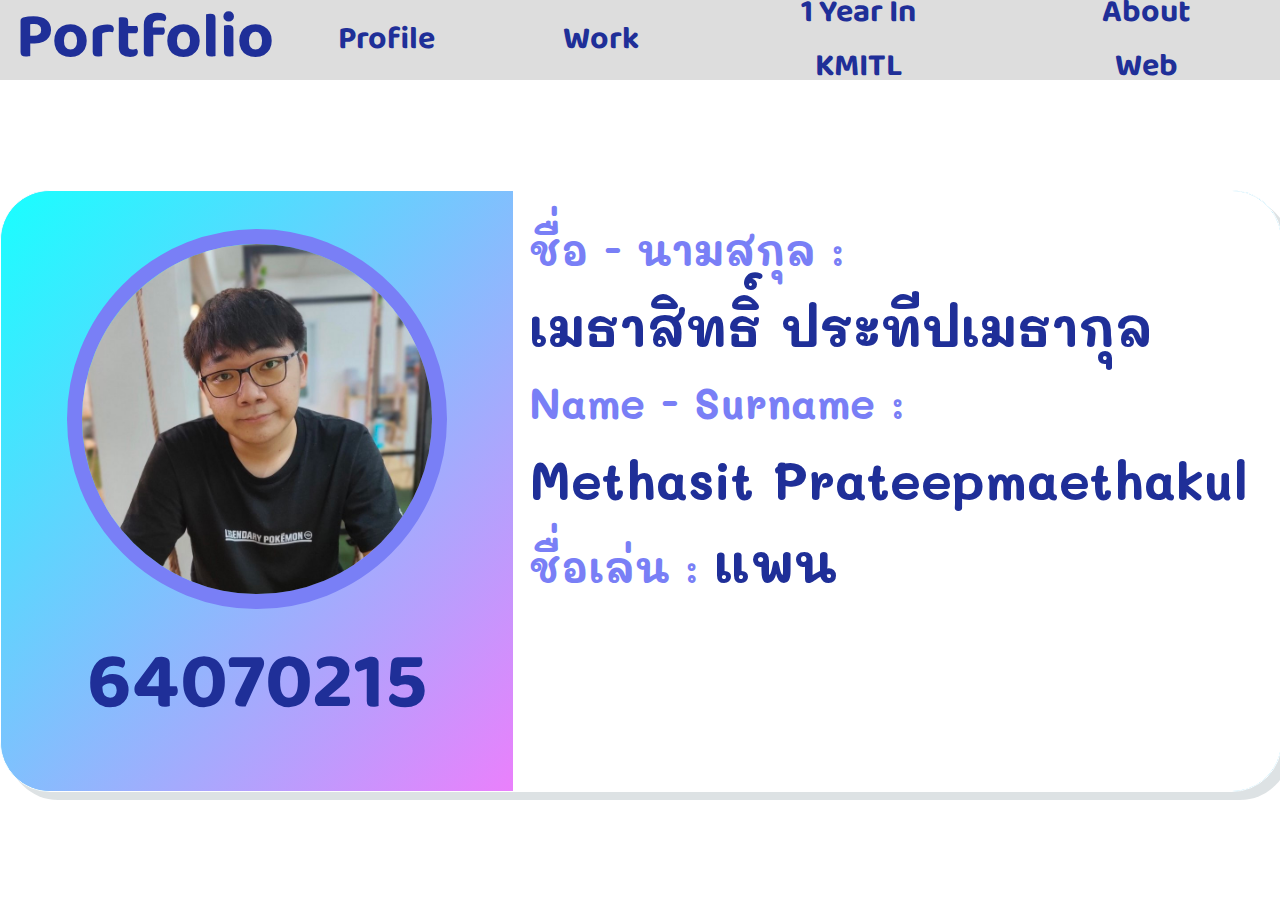
==== page/1/index.html @ 03344702 "finished profile" ====
<!DOCTYPE html>
<html lang="en">
<head>
    <meta charset="UTF-8">
    <meta http-equiv="X-UA-Compatible" content="IE=edge">
    <meta name="viewport" content="width=device-width, initial-scale=1.0">
    <link rel="preconnect" href="https://fonts.googleapis.com">
    <link rel="preconnect" href="https://fonts.gstatic.com" crossorigin>
    <link href="https://fonts.googleapis.com/css2?family=Baloo+Da+2:wght@700&display=swap" rel="stylesheet">
    <link href="https://fonts.googleapis.com/css2?family=Pattaya&display=swap" rel="stylesheet">
    <link href="https://fonts.googleapis.com/css2?family=Mali:wght@600&display=swap" rel="stylesheet">
    <link rel="stylesheet" href="https://use.fontawesome.com/releases/v5.6.3/css/all.css" integrity="sha384-UHRtZLI+pbxtHCWp1t77Bi1L4ZtiqrqD80Kn4Z8NTSRyMA2Fd33n5dQ8lWUE00s/" crossorigin="anonymous">
    <link rel="stylesheet" type="text/css" href="style_index.css"/>
    <title>portfolio</title>
</head>
<body>
    <nav>
        <div class="site">
            <h1 id="header">Portfolio</h1>
        </div>
        <div class="nav-items">
            <a class="nav_a"href="index.html">Profile</a>
            <a class="nav_a"href="../2/work.html">Work</a>
            <a class="nav_a"href="../3/1year.html">1 Year In KMITL</a>
            <a class="nav_a"href="../4/aboutweb.html">About Web</a>
        </div>
    </nav>
    <div id="profile" class="canvas">
        <div class="side-left">
            <div>
                <img class="picture" src="../../img/IMG_4664.jpg">
                <h1 class="numid">64070215</h1>
            </div>
        </div>
        <div class="side-right">
            <div>
                <h1 class="name_top">ชื่อ - นามสกุล : <br><p>เมธาสิทธิ์ ประทีปเมธากุล</p></h1>
                <h1 class="name">Name - Surname : <br><p>Methasit Prateepmaethakul</p></h1>
                <h1 class="nickname">ชื่อเล่น : <span>แพน</span></h1>
                <div id="social">
                    <a href="https://www.instagram.com/mth_pan/">
                        <i class="fab fa-instagram">
                        </i>
                    </a>
                    <a href="https://www.facebook.com/pan.mth/">
                        <i class="fab fa-facebook">
                        </i>
                    </a>
                    <a href="https://github.com/llmthpanll">
                        <i class="fab fa-github">
                        </i>
                    </a>
                </div>
            </div>
        </div>
    </div>
</body>
</html>
---- page/1/style_index.css ----
body{
    --ci1:hsla(196, 86%, 72%, 1);
    --ci2:hsla(237, 88%, 72%, 1);
    --ci3:hsla(180, 69%, 58%, 1);
    --ci4:hsla(200, 85%, 52%, 1);
    --ci5:hsla(232, 66%, 36%, 1);
    width: 100%;
    height: 100%;
    margin:0;
    background-color: #fff;
    display: flex;
    justify-content: center;
    align-items: center;
    text-align: center;
}
nav{
    height:80px;
    width: 100%;
    background-color: #ddd;
    display:flex;
    position: absolute;
    top: 0%;
    align-items:center;
    justify-content:space-between;
    box-sizing:border-box;
    /* box-shadow:0px 5px 10px #0008; */
    font-family: 'Baloo Da 2', cursive;
}
#header{
    color: var(--ci5);
    font-family: 'Baloo Da 2', cursive;
    font-size: 4em;
    margin: 0 0 0 0;
}
.site{
    /* width:4rem; */
    margin-left:1rem;
}
.nav-items{
    height:100%;
    width:calc(100% - 5rem);
    display:flex;
    justify-content:flex-end;
}
.nav_a{
    height:100%;
    display:inline-flex;
    align-items:center;
    padding:0 2em ;
    font-weight:bold;
    transition:all .2s;
    text-decoration:none;
    color:var(--ci5);
    font-size: 2em;
}
.nav_a:hover{
    color:var(--ci2);
    background:var(--ci1);
}

.canvas{
    position: absolute;
    left: calc((100% - 1280px) / 2);
    top: calc(((100% - 600px) / 2) + 40px);
    width: 1280px;
    height: 600px;
    display: flex;
    border-radius: 50px;
    border: .11px solid white;
    z-index: 100;
    background:blue;
    overflow:hidden;
    box-shadow:8px 8px 0px #0232;
    margin:auto;
    margin-bottom:5em;
    transition:all .3s;
}
.side-left{
    background:linear-gradient(to bottom right, #18FFFF , #EA80FC);
    width:40%;
    justify-content:center;
    align-items:center;
    display:flex;
    text-align:center;
}
.side-right{
    background:white;
    color:var(--ci2);
    width:60%;
    padding:1em;
    box-sizing:border-box;
    display:flex;
    text-align: left;
}

#profile{
    background-color: var(--ci1);
}

#oneyear{
    background-color: var(--ci2);
}

#aboutweb{
    background-color: var(--ci5);
}

.picture{
    width: 350px;
    height: 350px;
    border-radius: 50%;
    border: 15px solid var(--ci2);
    transition: all 0.5s;
}
.picture:hover{
    transform: rotate(-10deg);
    transition: all 0.5s;
    border: 15px solid var(--ci3);
}
.numid{
    font-size: 5em;
    font-family: 'Baloo Da 2', cursive;
    margin: 0 0 0 0;
    padding-top: 5px;
    color: var(--ci5);
}
#social{
    width: auto;
    height: auto;
    font-size: 6em;
    margin:30px 0px 30px 0px;
}
#social a{
    padding: 0 5px 0 5px;
    text-decoration:none;
    transition: all 0.2s;
}
i:hover{
    opacity: 0.7;
    transition: all 0.2s;
}
.name{
    margin: 0;
    font-size: 42px;
    font-family: 'Mali', cursive;
}
.name_top{
    margin:15px 0px 0px 0px;
    font-size: 42px;
    font-family: 'Mali', cursive;
}
.nickname{
    margin:15px 0px 15px 0px;
    font-size: 42px;
    font-family: 'Mali', cursive;
}
p{
    font-size: 52px;
    margin: 15px 0px 15px 0px;
    color: var(--ci5);
}
span{
    color: var(--ci5);
    font-size: 52px;
}
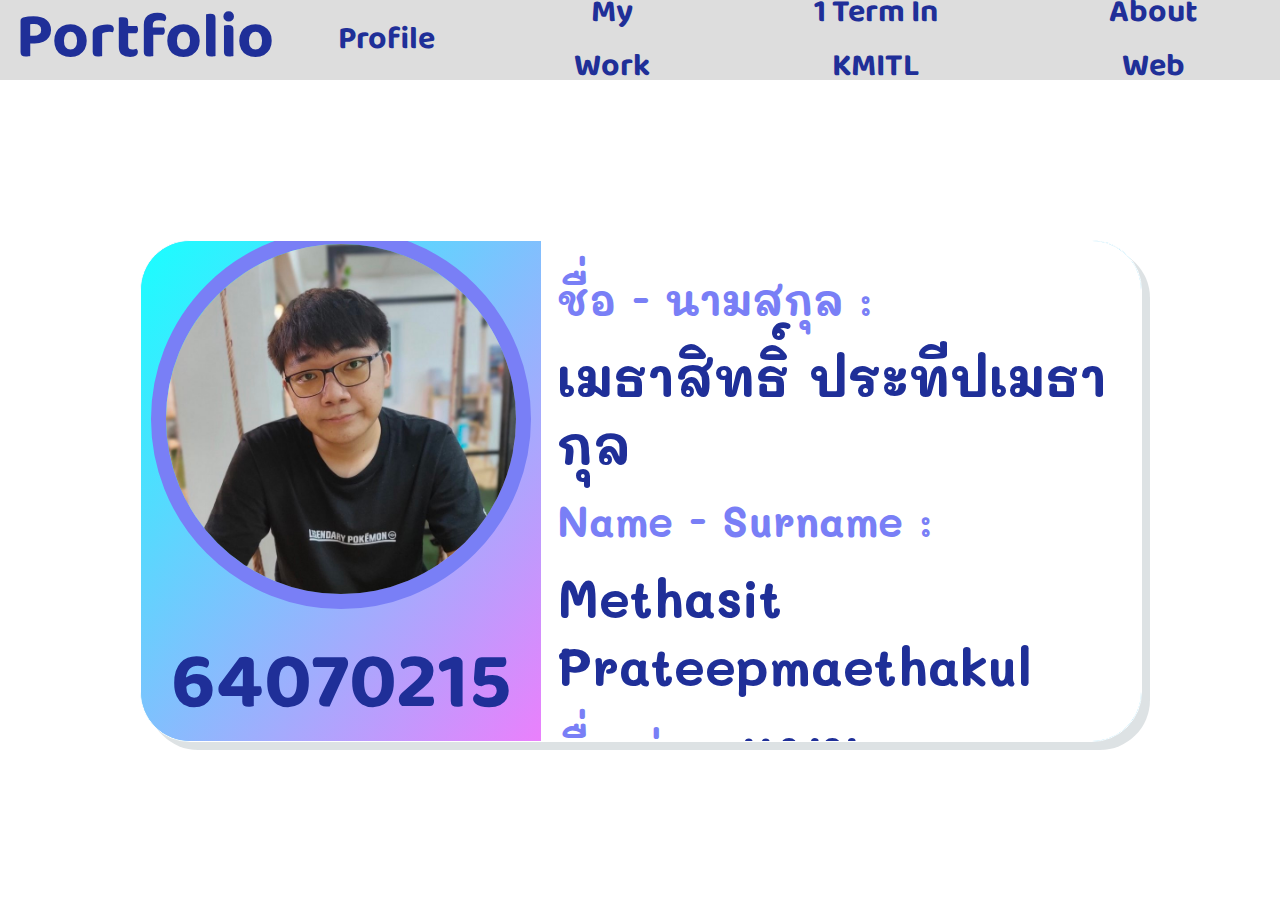
==== commit 79eefad2: "size canvas" ====
--- a/page/1/index.html
+++ b/page/1/index.html
@@ -20,8 +20,8 @@
         </div>
         <div class="nav-items">
             <a class="nav_a"href="index.html">Profile</a>
-            <a class="nav_a"href="../2/work.html">Work</a>
-            <a class="nav_a"href="../3/1year.html">1 Year In KMITL</a>
+            <a class="nav_a"href="../2/work.html">My Work</a>
+            <a class="nav_a"href="../3/1year.html">1 Term In KMITL</a>
             <a class="nav_a"href="../4/aboutweb.html">About Web</a>
         </div>
     </nav>
--- a/page/1/style_index.css
+++ b/page/1/style_index.css
@@ -23,7 +23,6 @@
     align-items:center;
     justify-content:space-between;
     box-sizing:border-box;
-    /* box-shadow:0px 5px 10px #0008; */
     font-family: 'Baloo Da 2', cursive;
 }
 #header{
@@ -33,7 +32,6 @@
     margin: 0 0 0 0;
 }
 .site{
-    /* width:4rem; */
     margin-left:1rem;
 }
 .nav-items{
@@ -58,12 +56,28 @@
     background:var(--ci1);
 }
 
+#profile{
+    background-color: var(--ci1);
+}
+
+#work{
+    background-color: var(--ci3);
+}
+
+#oneyear{
+    background-color: var(--ci2);
+}
+
+#aboutweb{
+    background-color: var(--ci5);
+}
+
 .canvas{
     position: absolute;
-    left: calc((100% - 1280px) / 2);
-    top: calc(((100% - 600px) / 2) + 40px);
-    width: 1280px;
-    height: 600px;
+    left: calc((100% - 1000px) / 2);
+    top: calc(((100% - 500px) / 2) + 40px);
+    width: 1000px;
+    height: 500px;
     display: flex;
     border-radius: 50px;
     border: .11px solid white;
@@ -93,18 +107,6 @@
     text-align: left;
 }
 
-#profile{
-    background-color: var(--ci1);
-}
-
-#oneyear{
-    background-color: var(--ci2);
-}
-
-#aboutweb{
-    background-color: var(--ci5);
-}
-
 .picture{
     width: 350px;
     height: 350px;
@@ -113,7 +115,7 @@
     transition: all 0.5s;
 }
 .picture:hover{
-    transform: rotate(-10deg);
+    transform: scale(1.1) rotate(-10deg);
     transition: all 0.5s;
     border: 15px solid var(--ci3);
 }
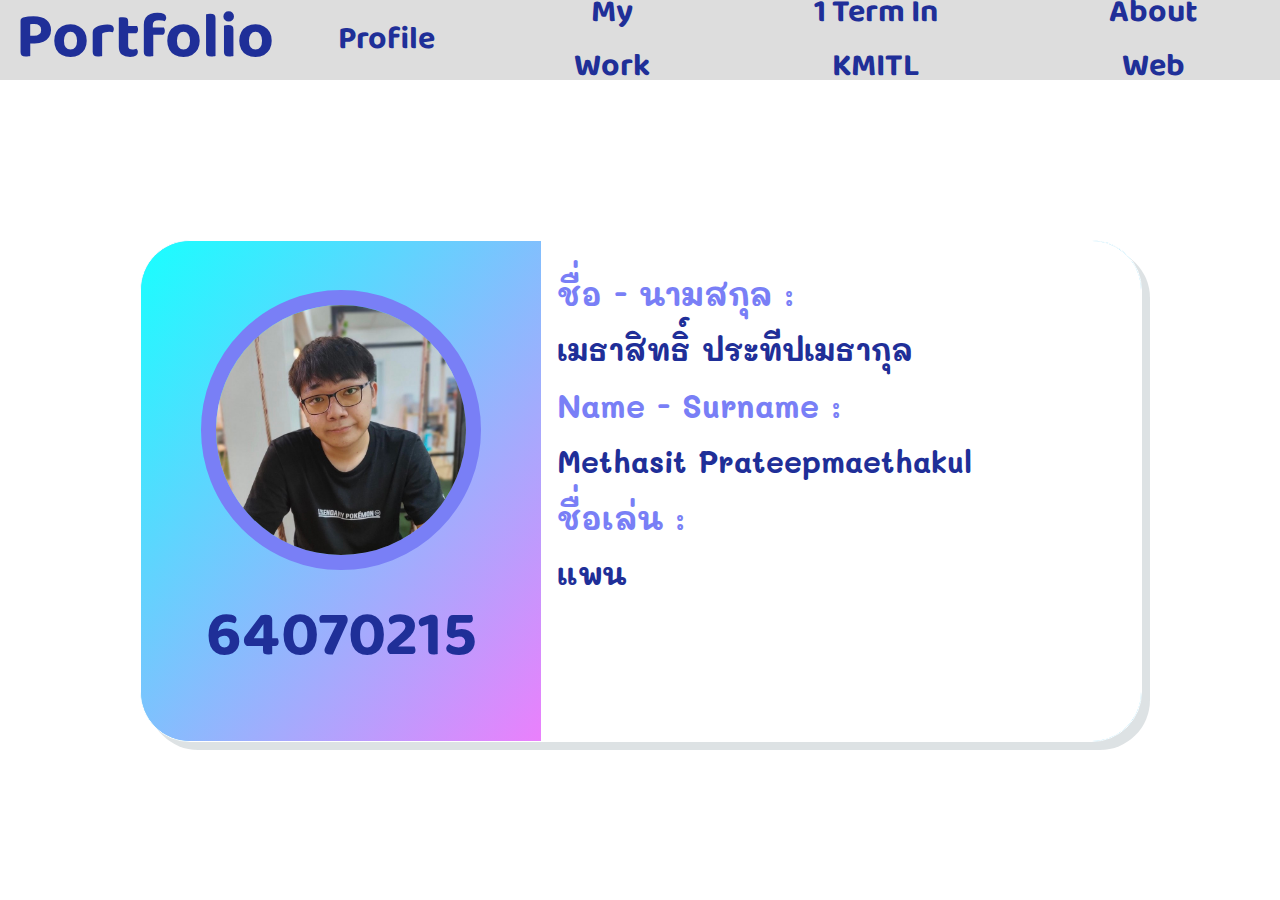
==== commit b1405742: "config 1st page" ====
--- a/page/1/index.html
+++ b/page/1/index.html
@@ -34,16 +34,16 @@
         </div>
         <div class="side-right">
             <div>
-                <h1 class="name_top">ชื่อ - นามสกุล : <br><p>เมธาสิทธิ์ ประทีปเมธากุล</p></h1>
-                <h1 class="name">Name - Surname : <br><p>Methasit Prateepmaethakul</p></h1>
-                <h1 class="nickname">ชื่อเล่น : <span>แพน</span></h1>
+                <h1 id="name" class="name_top">ชื่อ - นามสกุล : <p>เมธาสิทธิ์ ประทีปเมธากุล</p></h1>
+                <h1 id="name" class="name">Name - Surname : <p>Methasit Prateepmaethakul</p></h1>
+                <h1 id="name" class="nickname">ชื่อเล่น : <p>แพน</p></h1>
                 <div id="social">
+                    <a href="https://www.facebook.com/pan.mth/">
+                        <i class="fab fa-facebook">
+                        </i>
+                    </a>
                     <a href="https://www.instagram.com/mth_pan/">
                         <i class="fab fa-instagram">
-                        </i>
-                    </a>
-                    <a href="https://www.facebook.com/pan.mth/">
-                        <i class="fab fa-facebook">
                         </i>
                     </a>
                     <a href="https://github.com/llmthpanll">
--- a/page/1/style_index.css
+++ b/page/1/style_index.css
@@ -105,11 +105,12 @@
     box-sizing:border-box;
     display:flex;
     text-align: left;
+    
 }
 
 .picture{
-    width: 350px;
-    height: 350px;
+    width: 250px;
+    height: 250px;
     border-radius: 50%;
     border: 15px solid var(--ci2);
     transition: all 0.5s;
@@ -120,16 +121,35 @@
     border: 15px solid var(--ci3);
 }
 .numid{
-    font-size: 5em;
+    font-size: 4em;
     font-family: 'Baloo Da 2', cursive;
     margin: 0 0 0 0;
-    padding-top: 5px;
+    padding-top: 10px;
     color: var(--ci5);
 }
+#name{
+    font-size: 32px;
+    font-family: 'Mali', cursive;
+}
+.name{
+    margin: 0;
+}
+.name_top{
+    margin:15px 0px 0px 0px;
+}
+.nickname{
+    margin:15px 0px 15px 0px;
+}
+p{
+    font-size: 30px;
+    margin: 15px 0px 15px 0px;
+    color: var(--ci5);
+}
+
 #social{
-    width: auto;
+    width: auto;    
     height: auto;
-    font-size: 6em;
+    font-size: 4em;
     margin:30px 0px 30px 0px;
 }
 #social a{
@@ -140,28 +160,4 @@
 i:hover{
     opacity: 0.7;
     transition: all 0.2s;
-}
-.name{
-    margin: 0;
-    font-size: 42px;
-    font-family: 'Mali', cursive;
-}
-.name_top{
-    margin:15px 0px 0px 0px;
-    font-size: 42px;
-    font-family: 'Mali', cursive;
-}
-.nickname{
-    margin:15px 0px 15px 0px;
-    font-size: 42px;
-    font-family: 'Mali', cursive;
-}
-p{
-    font-size: 52px;
-    margin: 15px 0px 15px 0px;
-    color: var(--ci5);
-}
-span{
-    color: var(--ci5);
-    font-size: 52px;
 }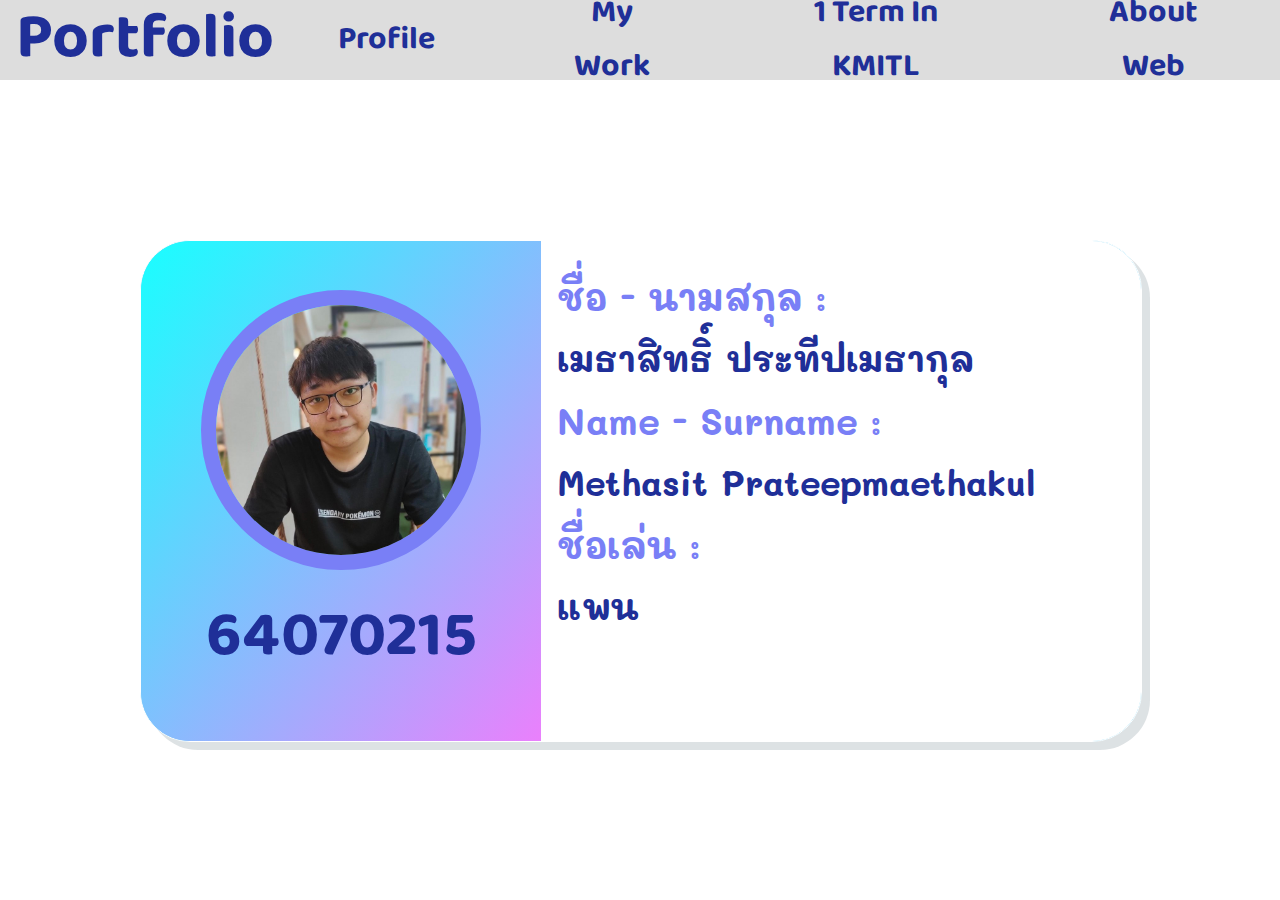
==== commit f3eb2d1a: "แก้ใหม่" ====
--- a/page/1/index.html
+++ b/page/1/index.html
@@ -38,15 +38,15 @@
                 <h1 id="name" class="name">Name - Surname : <p>Methasit Prateepmaethakul</p></h1>
                 <h1 id="name" class="nickname">ชื่อเล่น : <p>แพน</p></h1>
                 <div id="social">
-                    <a href="https://www.facebook.com/pan.mth/">
+                    <a target="_blank" href="https://www.facebook.com/pan.mth/">
                         <i class="fab fa-facebook">
                         </i>
                     </a>
-                    <a href="https://www.instagram.com/mth_pan/">
+                    <a target="_blank" href="https://www.instagram.com/mth_pan/">
                         <i class="fab fa-instagram">
                         </i>
                     </a>
-                    <a href="https://github.com/llmthpanll">
+                    <a target="_blank" href="https://github.com/llmthpanll">
                         <i class="fab fa-github">
                         </i>
                     </a>
--- a/page/1/style_index.css
+++ b/page/1/style_index.css
@@ -128,7 +128,7 @@
     color: var(--ci5);
 }
 #name{
-    font-size: 32px;
+    font-size: 37px;
     font-family: 'Mali', cursive;
 }
 .name{
@@ -141,7 +141,7 @@
     margin:15px 0px 15px 0px;
 }
 p{
-    font-size: 30px;
+    font-size: 35px;
     margin: 15px 0px 15px 0px;
     color: var(--ci5);
 }
@@ -149,8 +149,8 @@
 #social{
     width: auto;    
     height: auto;
-    font-size: 4em;
-    margin:30px 0px 30px 0px;
+    font-size: 3em;
+    margin:30px 0px 0px 0px;
 }
 #social a{
     padding: 0 5px 0 5px;
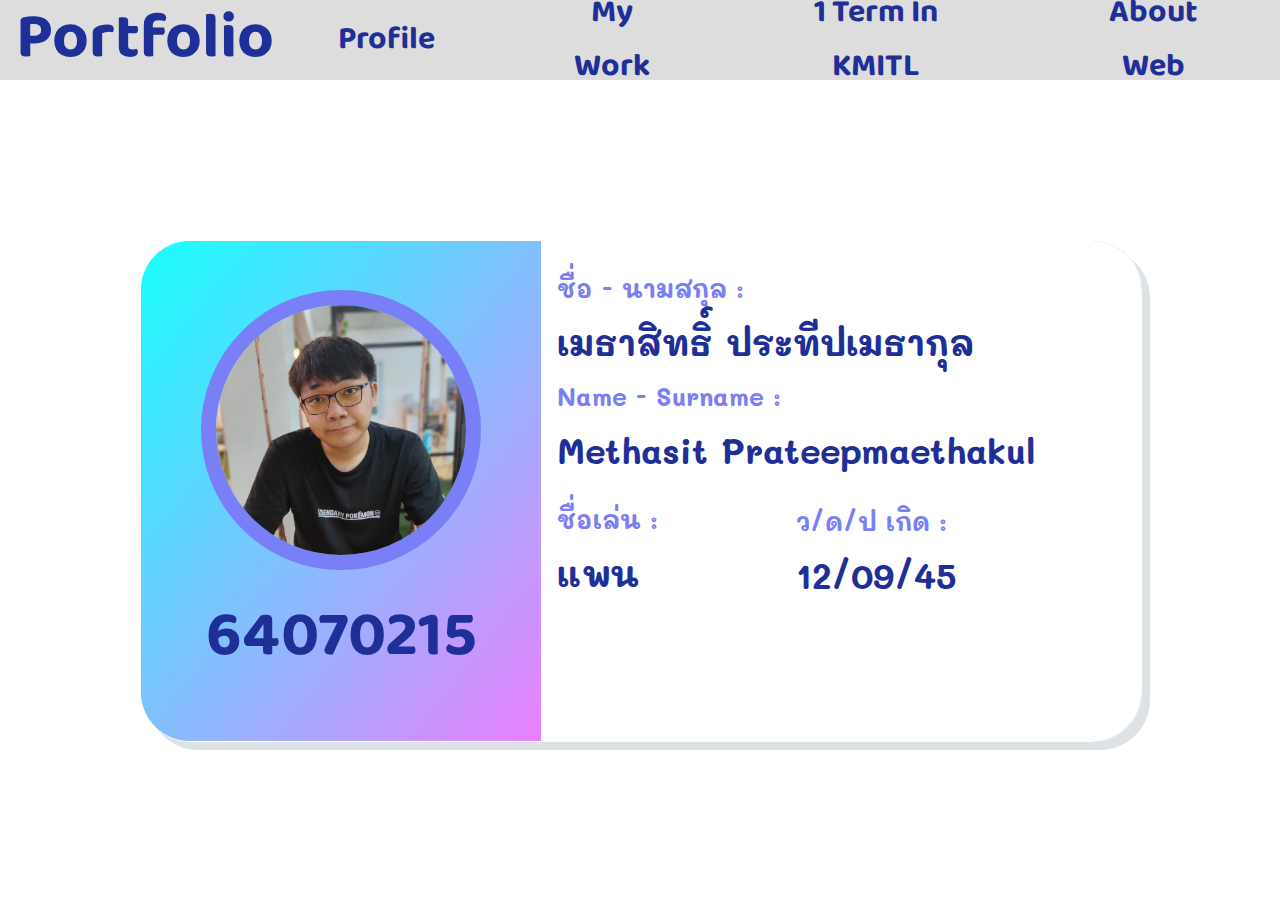
==== commit 2fa8780e: "เพิ่ม ว/ด/ป" ====
--- a/page/1/index.html
+++ b/page/1/index.html
@@ -36,7 +36,14 @@
             <div>
                 <h1 id="name" class="name_top">ชื่อ - นามสกุล : <p>เมธาสิทธิ์ ประทีปเมธากุล</p></h1>
                 <h1 id="name" class="name">Name - Surname : <p>Methasit Prateepmaethakul</p></h1>
-                <h1 id="name" class="nickname">ชื่อเล่น : <p>แพน</p></h1>
+                <div class="row">
+                    <div class="one">
+                        <h1 id="name" class="nickname">ชื่อเล่น : <p>แพน</p></h1>
+                    </div>
+                    <div class="two">
+                        <h1 id="name" class="dtae">ว/ด/ป เกิด : <p>12/09/45</p></h1>
+                    </div>
+                </div>
                 <div id="social">
                     <a target="_blank" href="https://www.facebook.com/pan.mth/">
                         <i class="fab fa-facebook">
--- a/page/1/style_index.css
+++ b/page/1/style_index.css
@@ -73,11 +73,13 @@
 }
 
 .canvas{
+    --wid: 1000px;
+    --hei: 500px;
     position: absolute;
-    left: calc((100% - 1000px) / 2);
-    top: calc(((100% - 500px) / 2) + 40px);
-    width: 1000px;
-    height: 500px;
+    left: calc((100% - var(--wid)) / 2);
+    top: calc(((100% - var(--hei)) / 2) + 40px);
+    width: var(--wid);
+    height: var(--hei);
     display: flex;
     border-radius: 50px;
     border: .11px solid white;
@@ -128,7 +130,7 @@
     color: var(--ci5);
 }
 #name{
-    font-size: 37px;
+    font-size: 25px;
     font-family: 'Mali', cursive;
 }
 .name{
@@ -145,7 +147,15 @@
     margin: 15px 0px 15px 0px;
     color: var(--ci5);
 }
-
+.row{
+    display: flex;
+}
+.one{
+    width: 50%;
+}
+.two{
+    width: 50%;
+}
 #social{
     width: auto;    
     height: auto;
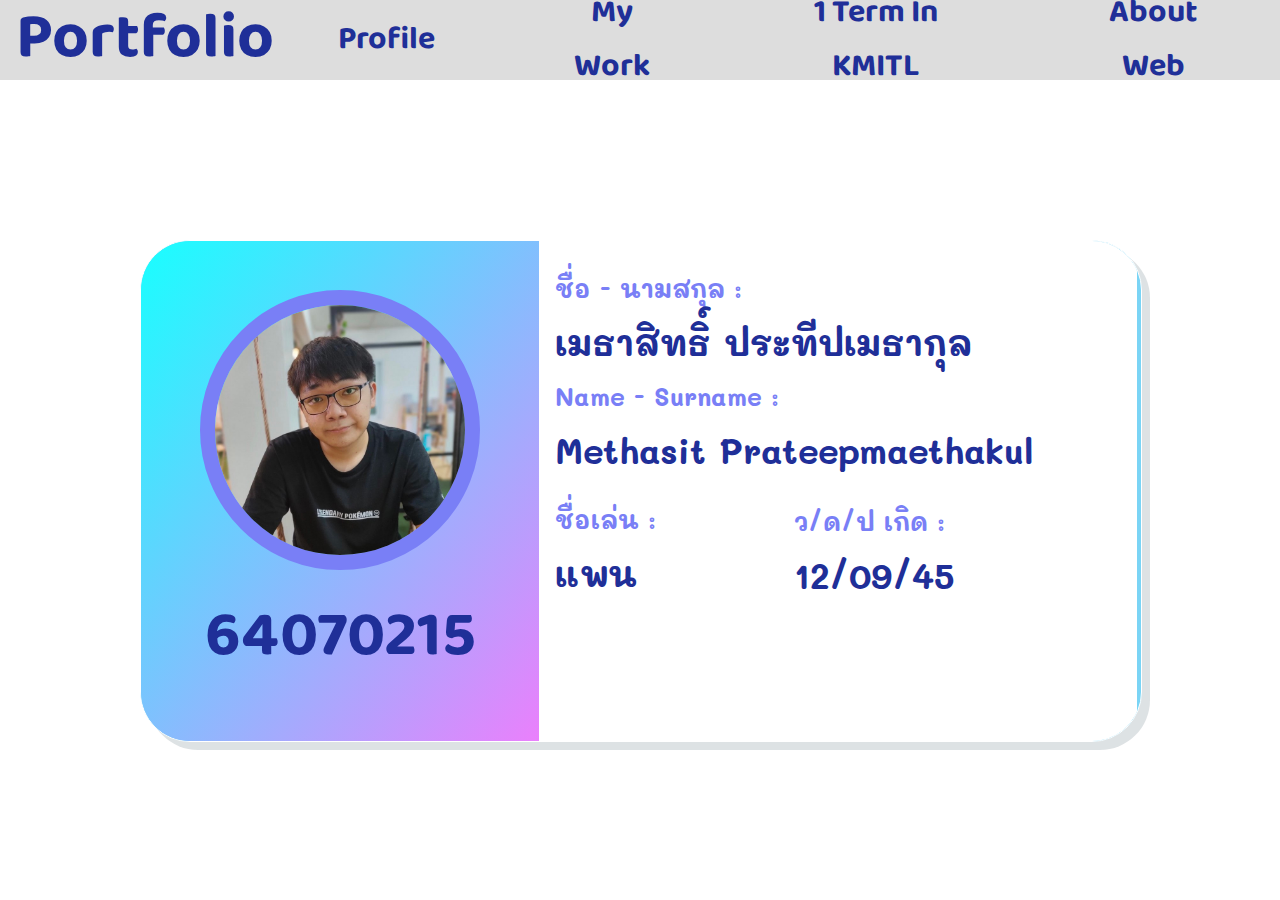
==== commit e47ba5af: "เสร็จหน้า my work" ====
--- a/page/1/index.html
+++ b/page/1/index.html
@@ -59,7 +59,7 @@
                     </a>
                 </div>
             </div>
-        </div>
+        </div>\
     </div>
 </body>
 </html>--- a/page/1/style_index.css
+++ b/page/1/style_index.css
@@ -90,6 +90,16 @@
     margin:auto;
     margin-bottom:5em;
     transition:all .3s;
+    animation: start 1s linear;
+}
+
+@keyframes start{
+    from{
+        opacity: 0;
+    }
+    to{
+        opacity: 1;
+    }
 }
 .side-left{
     background:linear-gradient(to bottom right, #18FFFF , #EA80FC);
